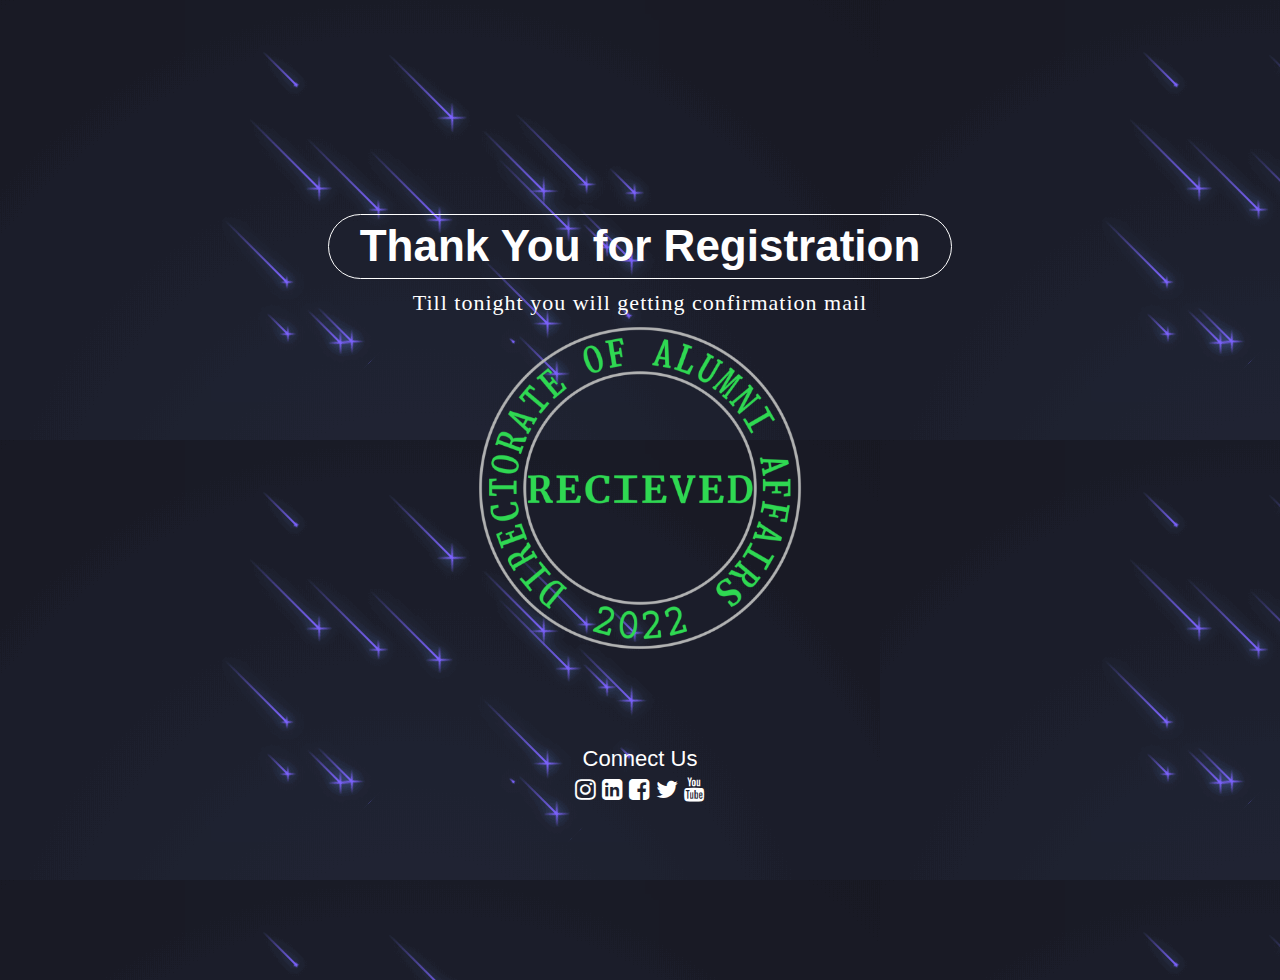
==== thanks.html @ 33c83a60 "Add files via upload" ====
<!DOCTYPE html>
<html lang="en">
  <head>
    <meta charset="UTF-8" />
    <meta http-equiv="X-UA-Compatible" content="IE=edge" />
    <meta name="viewport" content="width=device-width, initial-scale=1.0" />
    <link rel="stylesheet" href="style.css" />
    <link rel="stylesheet" href="https://cdnjs.cloudflare.com/ajax/libs/font-awesome/4.7.0/css/font-awesome.min.css">
    <title>Document</title>
  </head>
  <body>
    <div class="row">
      <section class="section" style="height: 100vh;">
        <header style="text-align: center;">
          <h3 style="text-align: center;">Thank You for Registration</h3>
          <h4>Till tonight you will getting confirmation mail<h4>
          <img style="height: 340px;" src="./download (1).png" alt=""  >
        </header>

        
        <footer>
          <p>Connect Us </p>
          <a href="https://www.instagram.com/srmuaa/?hl=en"><i  class="fa fa-instagram" style="font-size:24px"></i></a>
          <a href="https://www.linkedin.com/school/srmuaa/"><i class="fa fa-linkedin-square" style="font-size:24px"></i></a>
          <a href="https://www.facebook.com/srmuaa"><i  class="fa fa-facebook-square" style="font-size:24px"></i></a>
          <a href="https://twitter.com/srmuaa"><i  class="fa fa-twitter" style="font-size:24px"></i></a>
          <a href="https://youtube.com/channel/UCt3U8LCUn6BA6E3ksv1wlcg"><i  class="fa fa-youtube" style="font-size:24px"></i></a>
        </footer>
      </section>
    </div>

    <script>
      const scriptURL =
        "https://script.google.com/macros/s/AKfycbzh2YRv1BQ9-sSSaN4L3ikr57QeU5JXweQpjcQ48mXknU9wPIXUpjkNl-1IR_QUvfA/exec";
      const form = document.forms["google-sheet"];

      form.addEventListener("submit", (e) => {
        e.preventDefault();
        fetch(scriptURL, { method: "POST", body: new FormData(form) })
          .then((response) => (window.location.href = "www.google.com"))
          .catch((error) => console.error("Error!", error.message));
      });
    </script>
  </body>
</html>
---- style.css ----
@import url('https://fonts.googleapis.com/css?family=PT+Sans:400,700');
@import url('https://fonts.googleapis.com/css2?family=Aboreto&family=Alumni+Sans+Pinstripe&family=DM+Serif+Display&display=swap');

 html {
	 font-size: 10px;
	 -webkit-tap-highlight-color: rgba(187, 36, 36, 0.699);
	 box-sizing: border-box;
	  /* overflow-y: scroll; overflow-x:hidden;  */
     scroll-behavior: smooth;
	 Overflow-x:scroll;
	/* Overflow-y:scroll; */


}
 *, *:before, *:after {
	 margin: 0;
	 padding: 1;
	 box-sizing: inherit;
	 
}
.center {
	display: block;
	margin-left: auto;
	margin-right: auto;
	width: auto;
  }
 body {
	 font-family: 'Poppins', sans-serif;
	 font-size: 16px;
	 line-height: 1.428571429;
	 font-weight: 400;
	 color: white;
	 min-height: 100vh;
	margin: 20px;
	padding: 20px;
	background-color: #586ccd;
	background-image:url("jadu.gif");
	animation:  1s  infinite;
	background-repeat:repeat;
}
h3{
	border: 1px solid;
	border-radius: 50px;
}

.animate-charcter
{
   text-transform: uppercase;
  background-image: linear-gradient(
    -225deg,
    #5cce1a 29%,
    #ff1361 67%,
    #fff800 100%
  );
  background-size: auto auto;
  background-clip: border-box;
  background-size: 200% auto;
  color: #fff;
  background-clip: text;
  -webkit-background-clip: text;
  -webkit-text-fill-color: transparent;
  animation: textclip 2s linear infinite;
  display: inline-block;
      font-size: 30px;
}
@keyframes textclip {
	to {
	  background-position: 200% center;
	}
  }


 .row {
	display: flex;
	align-items: center;
	justify-content: center;
}
.grid-container {
	gap: 50px;
  }


 .section {
	border: white;
	border-radius: 30px;
	
 box-shadow:inset 0 0 0 2000px transparent;

	 position: relative;
	 overflow: hidden;
	 width: 80vh;
	 display: flex;
	 justify-content: center;
	 flex-direction: column;
     /* height: 100vh; */
}
 header, main, footer {
	 display: block;
	 position: relative;
	 z-index: 1;
}
 header {
	 padding: 48px;
}
 @media (max-width: 440px) {
	 header {
		 padding: 48px 24px;
	}
	body{
		margin: 0;
		padding: 0;
		
	}
	.section{
		border-radius: 0px;
		border: none;
	}
}
 header > h3 {
	 font-size: 44px;
	 font-weight: 700;
	 margin-bottom: 8px;
	 
}
 header > h4 {
	 font-size: 22px;
	 font-weight: 400;
	 letter-spacing: 1px;
	 font-family: 'Combo', cursive;
}
 main {
	 flex: 1;
	 padding: 0 48px;
}
 @media (max-width: 440px) {
	 main {
		 padding: 0 24px;
	}
}
 footer {
	 width: 100%;
	 background-color: rgba(95, 145, 255, 1), rgba(0, 0, 255, 0);
	 padding: 29px;
	 font-size: 22px;
	 /* align-self: center; */
	 text-align: center;
	 /* margin: 5px; */
	 height: 100px;
}
 footer a {
	 color: #fff;
	 font-weight: 700;
	 text-decoration: none;
}
 footer a:hover {
	 text-decoration: underline;
}
 form {
	 height: 100%;
	 display: flex;
	 justify-content: center;
	 flex-direction: column;
}
 .label {
	 color: black;
	 font-size: 16px;
	 font-weight: 500;
	 padding: 4px;
}
 small {
	 display: none;
}
 small.errorOnce {
	 margin-top: 2px;
}
 .form-item input[type="text"], .form-item input[type="number"], .form-item input[type="email"] , .form-item input[type="URL"] , .form-item label[type="option"] {
	 display: flexbox;
	 font-size: 16px;
	 width: 100%;
	 background-color: white;
	 border-radius: 5px;
	 color: black;
	 border: none;
	 border-bottom: 1px solid black;
	 opacity: .5;
	 padding: 8px 14px;
	 appearance: none;
	 font-family: 'Poppins', sans-serif;
	 outline: none;
	 display: grid;
	 grid-template-columns: auto;
	 gap: 50px;
}
.select{
	 font-size: 16px;
	 width: 100%;
	 background-color: transparent;
	 border: rgb(86, 77, 220);
	 border-bottom: 1px solid #5f5fb4;
	 padding: 5px 0;
	 appearance: none;
	 outline: none;
}


 .form-item i {
	 font-size: 16px;
	 color: red;
	 padding: 6px;
	 font-family: 'Poppins', sans-serif;
}
 .box-item {
	 height: 60px;
	 margin-bottom: 16px;
}
 .form-item-double {
	 display: flex;
	 padding: 6px;
}
 .form-item-double .form-item {
	 flex: 1 1 auto;
	 padding: 6px;
}
 .form-item-double .form-item:nth-child(1) {
	 padding-right: 8px;
	 padding: 6px;
}
 .form-item-double .form-item:nth-child(2) {
	 padding-left: 4px;
	 padding: 6px;
}
 .form-item-triple {
	 display: flex;
	 align-items: center;
	 padding: 6px;
}
 .form-item-triple .radio-label {
	 flex: 1 1 auto;
	 text-align: left;
	 padding: 6px;
}
 .form-item-triple .radio-label label {
	 display: inline-block;
	 vertical-align: middle;
	 padding: 6px;
}
 .form-item-triple .form-item {
	 flex: 3 1 auto;
	 text-align: center;
	 margin: 0;
	 padding: 6px;
}
 .form-item-triple .form-item label, .form-item-triple .form-item input[type="radio"]  {
	 display: inline-block;
	 vertical-align: middle;
	 margin: 0 4px;
	 padding: 6px;
}
 ::-webkit-input-placeholder {
	/* WebKit, Blink, Edge */
	 color: black;
	 font-weight: bolder;
	 font-size: 16px;
}
 :-moz-placeholder {
	/* Mozilla Firefox 4 to 18 */
	 color: rgba(226, 227, 232, .75);
	 font-size: 16px;
	 font-weight: bolder;
	 opacity: 0.5;
}
 ::-moz-placeholder {
	/* Mozilla Firefox 19+ */
	 color: rgba(226, 227, 232, .75);
	 font-weight: bolder;
	 font-size: 16px;
	 opacity: 0.5;
}
 :-ms-input-placeholder {
	/* Internet Explorer 10-11 */
	 color: rgba(226, 227, 232, .75);
	 font-weight: bolder;
	 font-size: 16px;
}
 ::-ms-input-placeholder {
	/* Microsoft Edge */
	 color: rgba(226, 227, 232, .75);
	 font-weight: bolder;
	 font-size: 16px;
}
 .submit {
	 display: inline-block;
	 font-size: 25px;
	 font-weight: 700;
	 letter-spacing: 1px;
	 padding: 8px 40px;
	 margin: 20px;
	 border: 2px solid blue;
	 border-radius: 10px;
	 color: blue;
	 background-color: #fff;
	 cursor: pointer;
	 transition: 1s;
}
 .submit:hover {
	 background-color: blue;
	 color: white;
}
 .wave {
	 position: absolute;
	 top: 0;
	 left: 50%;
	 width: 800px;
	 height: 800px;
	 margin-top: -600px;
	 margin-left: -400px;
	 background: #252e45;
	 border-radius: 40%;
	 animation: shift 20s infinite linear;
	 z-index: 0;
}
 @keyframes shift {
	 from {
		 transform: rotate(360deg);
	}
}
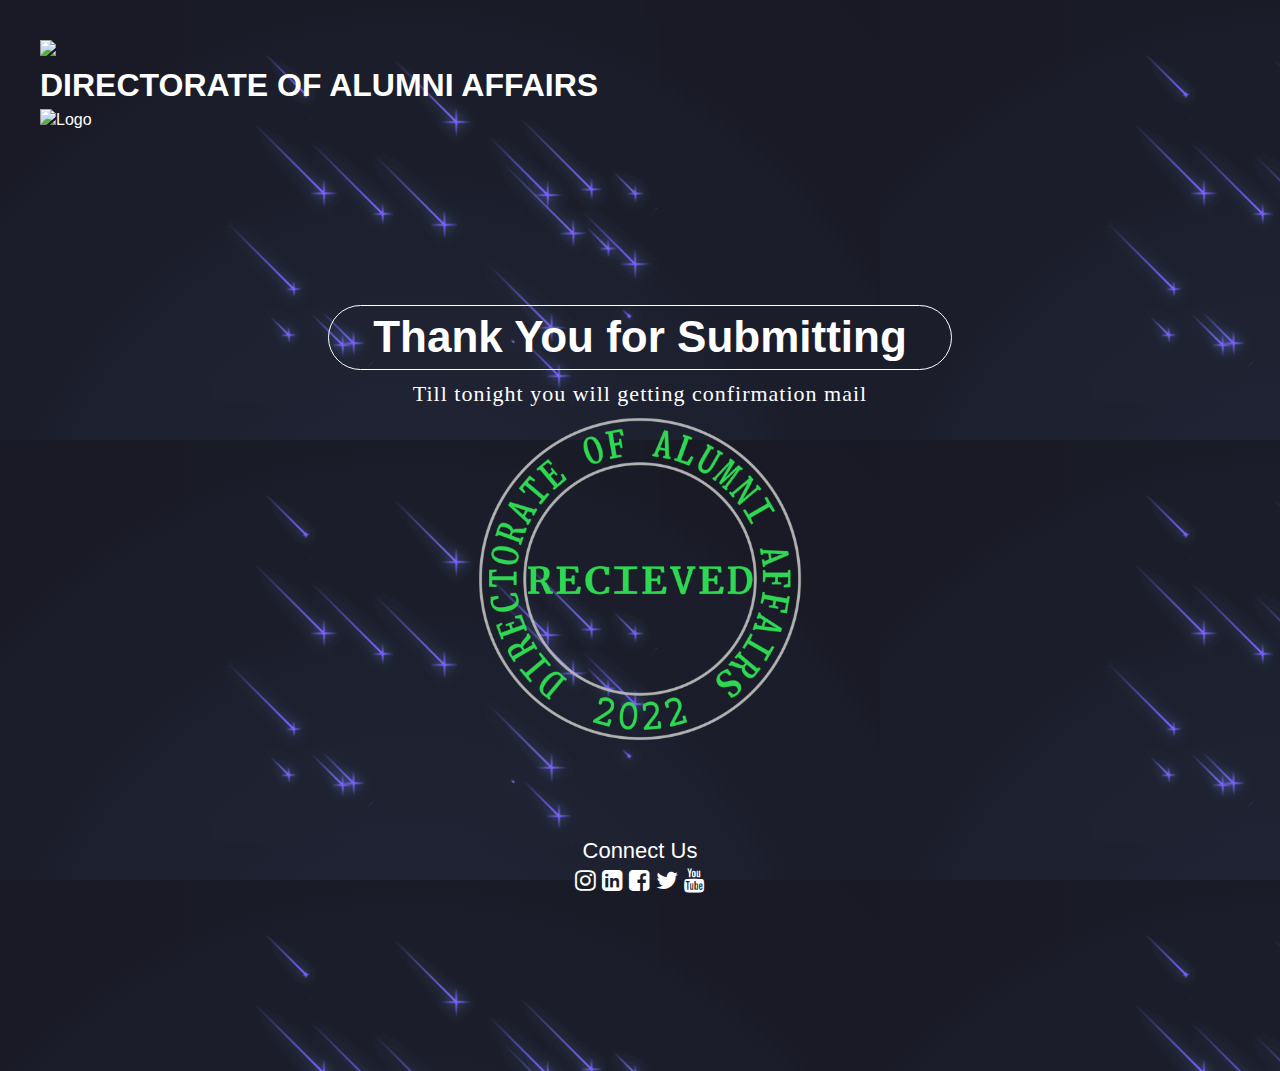
==== commit 00575f61: "Update thanks.html" ====
--- a/thanks.html
+++ b/thanks.html
@@ -4,15 +4,34 @@
     <meta charset="UTF-8" />
     <meta http-equiv="X-UA-Compatible" content="IE=edge" />
     <meta name="viewport" content="width=device-width, initial-scale=1.0" />
+    <link rel="icon" href="favicon.ico" />
     <link rel="stylesheet" href="style.css" />
     <link rel="stylesheet" href="https://cdnjs.cloudflare.com/ajax/libs/font-awesome/4.7.0/css/font-awesome.min.css">
-    <title>Document</title>
+    <link rel="stylesheet" href="bg.css" />
+    <link rel="stylesheet" href="bounce.css" />
+    <link rel="stylesheet" href="style.css" />
   </head>
   <body>
+    <div id="stars"></div>
+    <div id="stars2"></div>
+    <div id="stars3"></div>
+  </body>
+  <title>Thank you</title>
+  <body>
+    <div class="nav-wrapper" >
+      <div>
+        <a  href=""><img class="logo" src="srmLogoCircle.png"></a>
+    </div>
+        <h1 class="headText">DIRECTORATE OF ALUMNI AFFAIRS </h1>
+       
+        <div class="logo-container">
+          <img class="logo" src="navLogoCircle.png" alt="Logo">
+      </div>
+    </div>
     <div class="row">
       <section class="section" style="height: 100vh;">
         <header style="text-align: center;">
-          <h3 style="text-align: center;">Thank You for Registration</h3>
+          <h3 style="text-align: center;">Thank You for Submitting</h3>
           <h4>Till tonight you will getting confirmation mail<h4>
           <img style="height: 340px;" src="./download (1).png" alt=""  >
         </header>
--- a/style.css
+++ b/style.css
@@ -165,7 +165,7 @@
 	 color: black;
 	 font-size: 16px;
 	 font-weight: 500;
-	 padding: 4px;
+	 padding-top: 16px;
 }
  small {
 	 display: none;
@@ -197,7 +197,7 @@
 	 background-color: transparent;
 	 border: rgb(86, 77, 220);
 	 border-bottom: 1px solid #5f5fb4;
-	 padding: 5px 0;
+	 padding: 0 0;
 	 appearance: none;
 	 outline: none;
 }
@@ -253,8 +253,9 @@
  .form-item-triple .form-item label, .form-item-triple .form-item input[type="radio"]  {
 	 display: inline-block;
 	 vertical-align: middle;
-	 margin: 0 4px;
-	 padding: 6px;
+	 margin: 0 16px;
+	 padding: 6px;
+	 padding-top: 100px
 }
  ::-webkit-input-placeholder {
 	/* WebKit, Blink, Edge */
@@ -324,4 +325,3 @@
 		 transform: rotate(360deg);
 	}
 }
- --- a/style.css
+++ b/style.css
@@ -165,7 +165,7 @@
 	 color: black;
 	 font-size: 16px;
 	 font-weight: 500;
-	 padding: 4px;
+	 padding-top: 16px;
 }
  small {
 	 display: none;
@@ -197,7 +197,7 @@
 	 background-color: transparent;
 	 border: rgb(86, 77, 220);
 	 border-bottom: 1px solid #5f5fb4;
-	 padding: 5px 0;
+	 padding: 0 0;
 	 appearance: none;
 	 outline: none;
 }
@@ -253,8 +253,9 @@
  .form-item-triple .form-item label, .form-item-triple .form-item input[type="radio"]  {
 	 display: inline-block;
 	 vertical-align: middle;
-	 margin: 0 4px;
-	 padding: 6px;
+	 margin: 0 16px;
+	 padding: 6px;
+	 padding-top: 100px
 }
  ::-webkit-input-placeholder {
 	/* WebKit, Blink, Edge */
@@ -324,4 +325,3 @@
 		 transform: rotate(360deg);
 	}
 }
- 